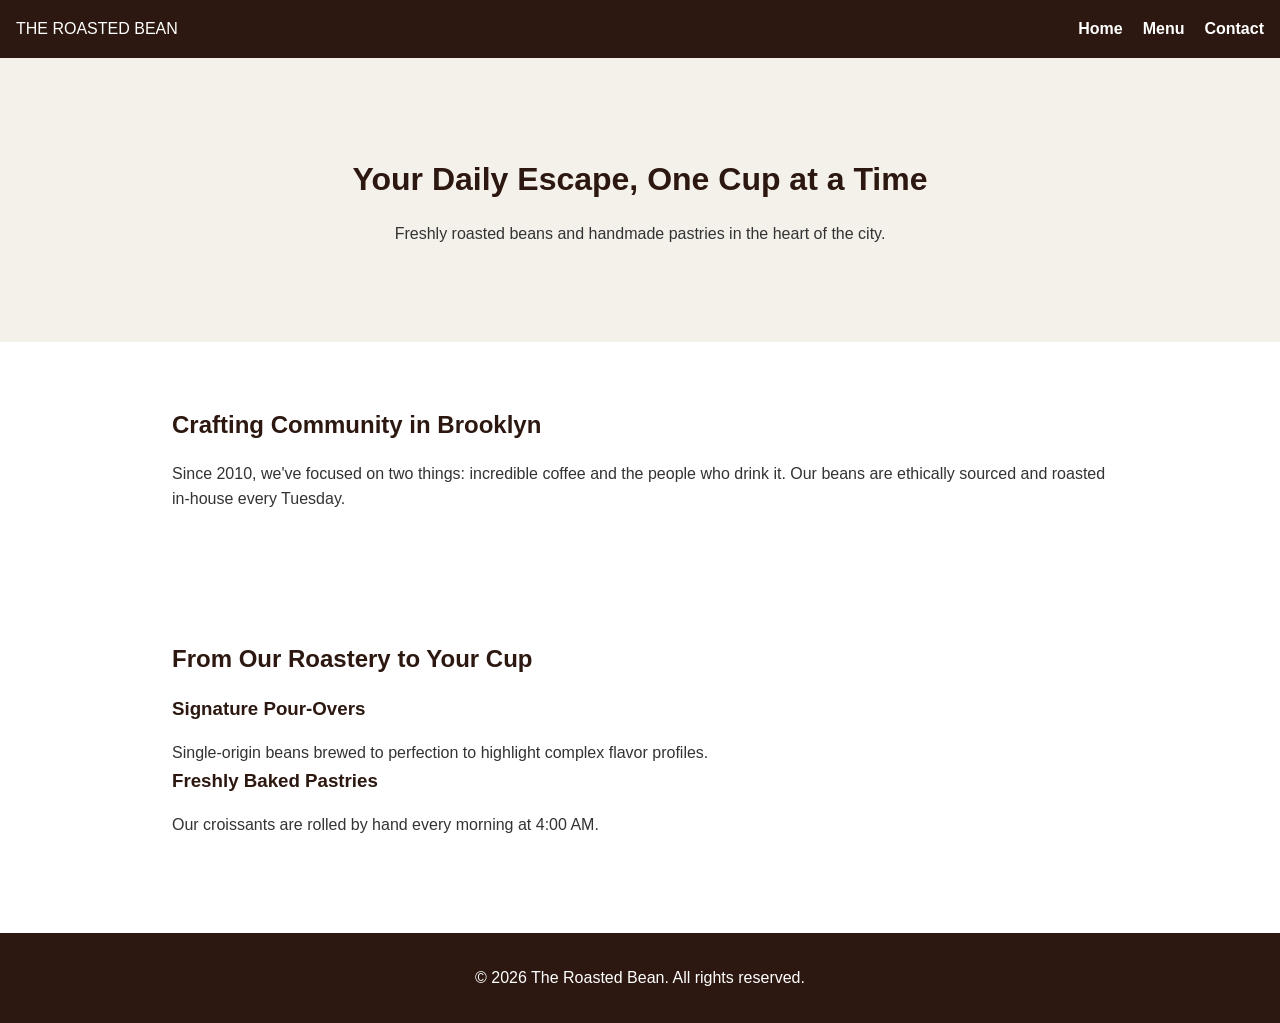
==== index.html @ 5e8767e8 "Initial commit" ====
<!DOCTYPE html>
<html lang="en">
<head>
    <meta charset="UTF-8">
    <meta name="viewport" content="width=device-width, initial-scale=1.0">
    <title>The Roasted Bean | Home</title>
    <link rel="stylesheet" href="style.css">
</head>
<body>
    <nav>
        <div class="logo">THE ROASTED BEAN</div>
        <ul>
            <li><a href="index.html">Home</a></li>
            <li><a href="menu.html">Menu</a></li>
            <li><a href="contact.html">Contact</a></li>
        </ul>
    </nav>

    <header class="hero">
        <h1>Your Daily Escape, One Cup at a Time</h1>
        <p>Freshly roasted beans and handmade pastries in the heart of the city.</p>
    </header>

    <section id="about">
        <h2>Crafting Community in Brooklyn</h2>
        <p>Since 2010, we've focused on two things: incredible coffee and the people who drink it. Our beans are ethically sourced and roasted in-house every Tuesday.</p>
    </section>

    <section id="features">
        <h2>From Our Roastery to Your Cup</h2>
        <div class="item">
            <h3>Signature Pour-Overs</h3>
            <p>Single-origin beans brewed to perfection to highlight complex flavor profiles.</p>
        </div>
        <div class="item">
            <h3>Freshly Baked Pastries</h3>
            <p>Our croissants are rolled by hand every morning at 4:00 AM.</p>
        </div>
    </section>

    <footer>
        <p>&copy; 2026 The Roasted Bean. All rights reserved.</p>
    </footer>
</body>
</html>
---- style.css ----
/* Basic Reset */
* { margin: 0; padding: 0; box-sizing: border-box; }
body { font-family: 'Segoe UI', Tahoma, Geneva, Verdana, sans-serif; line-height: 1.6; color: #333; }

/* Navigation */
nav { background: #2c1810; color: white; padding: 1rem; display: flex; justify-content: space-between; align-items: center; }
nav ul { display: flex; list-style: none; }
nav ul li { margin-left: 20px; }
nav a { color: white; text-decoration: none; font-weight: bold; }

/* Layout Containers */
section { padding: 4rem 2rem; max-width: 1000px; margin: auto; }
h1, h2, h3 { margin-bottom: 1rem; color: #2c1810; }
.hero { background: #f4f1ea; text-align: center; padding: 6rem 2rem; }

/* Forms & Buttons */
form { display: grid; gap: 1rem; max-width: 500px; }
input, textarea { padding: 0.8rem; border: 1px solid #ccc; border-radius: 4px; }
button { background: #6f4e37; color: white; padding: 1rem; border: none; cursor: pointer; border-radius: 4px; }
button:hover { background: #5a3e2b; }

/* Footer */
footer { background: #2c1810; color: white; text-align: center; padding: 2rem; margin-top: 2rem; }
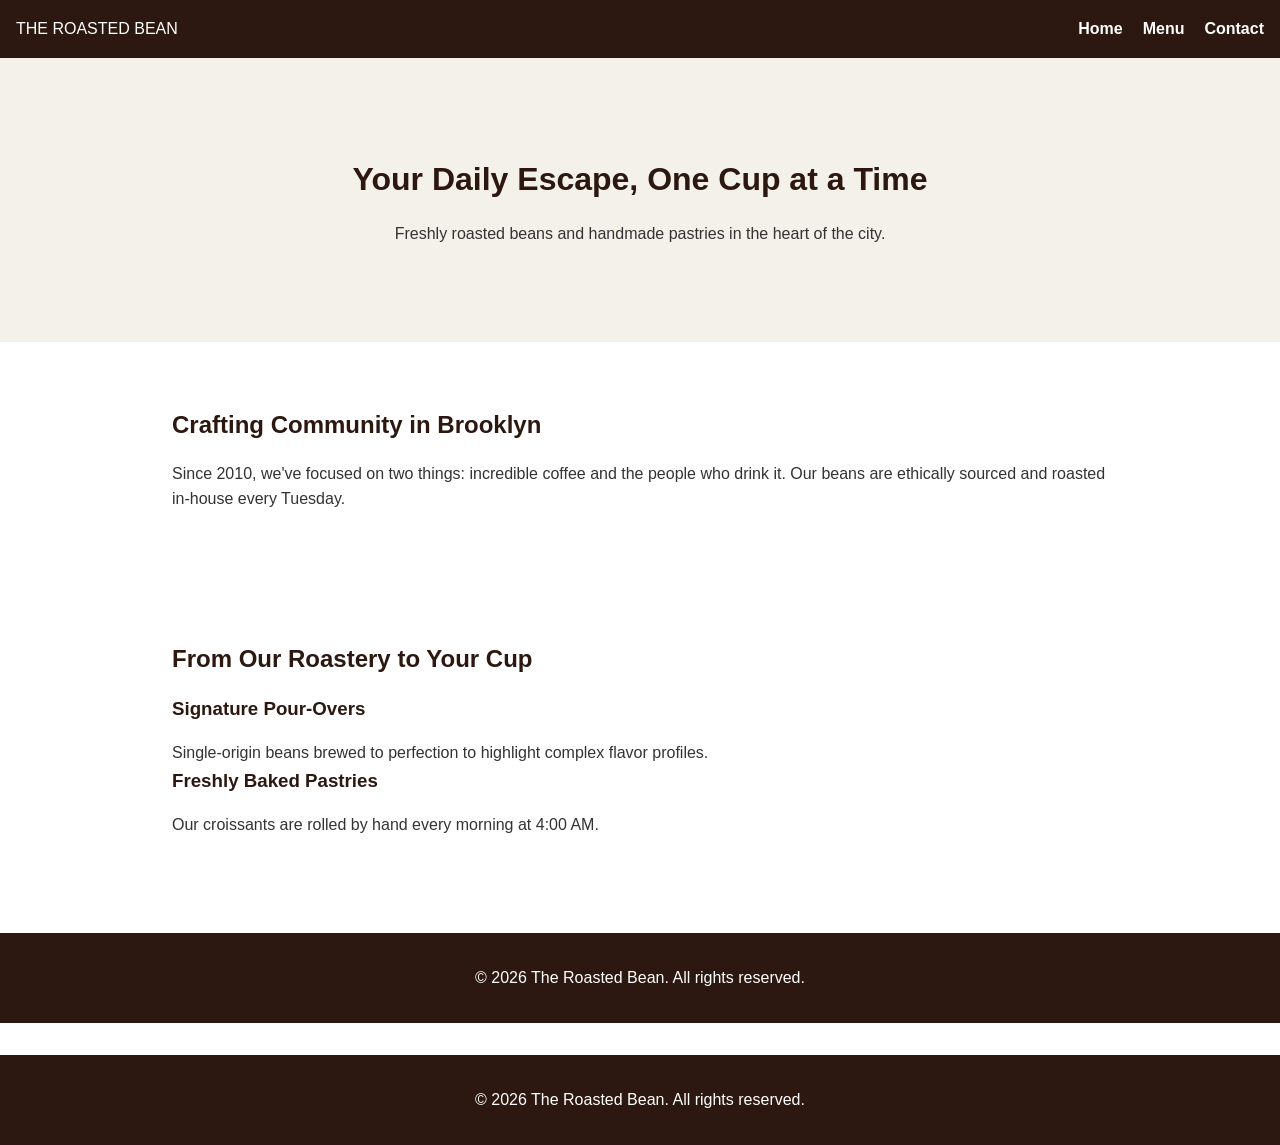
==== commit 84daa861: "Second footer" ====
--- a/index.html
+++ b/index.html
@@ -41,5 +41,8 @@
     <footer>
         <p>&copy; 2026 The Roasted Bean. All rights reserved.</p>
     </footer>
+    <footer>
+        <p>&copy; 2026 The Roasted Bean. All rights reserved.</p>
+    </footer>
 </body>
 </html>
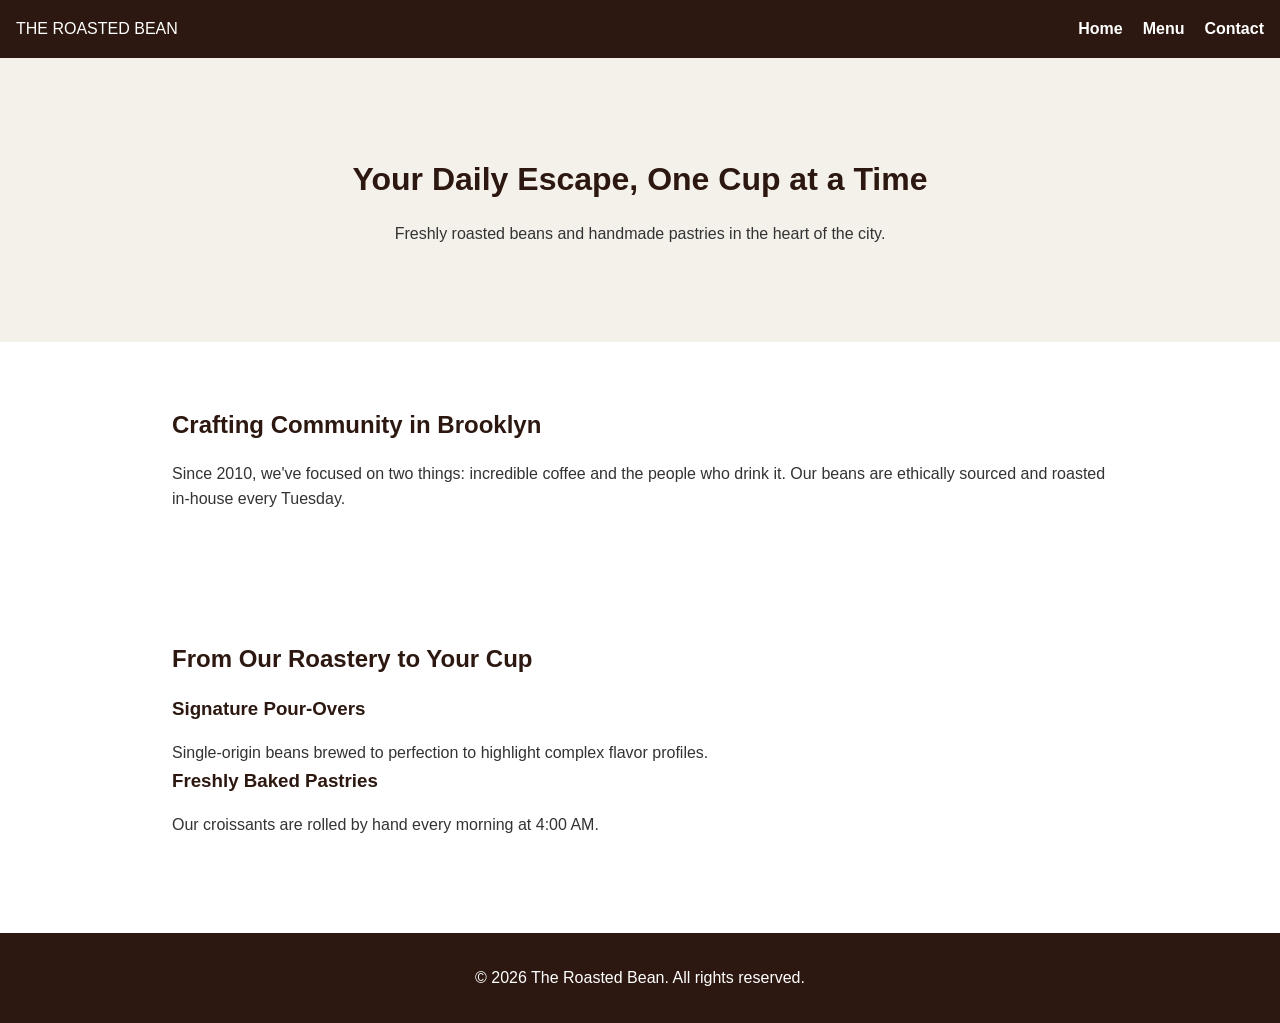
==== commit c816ab7b: "Remove Second Footer" ====
--- a/index.html
+++ b/index.html
@@ -41,8 +41,5 @@
     <footer>
         <p>&copy; 2026 The Roasted Bean. All rights reserved.</p>
     </footer>
-    <footer>
-        <p>&copy; 2026 The Roasted Bean. All rights reserved.</p>
-    </footer>
 </body>
 </html>
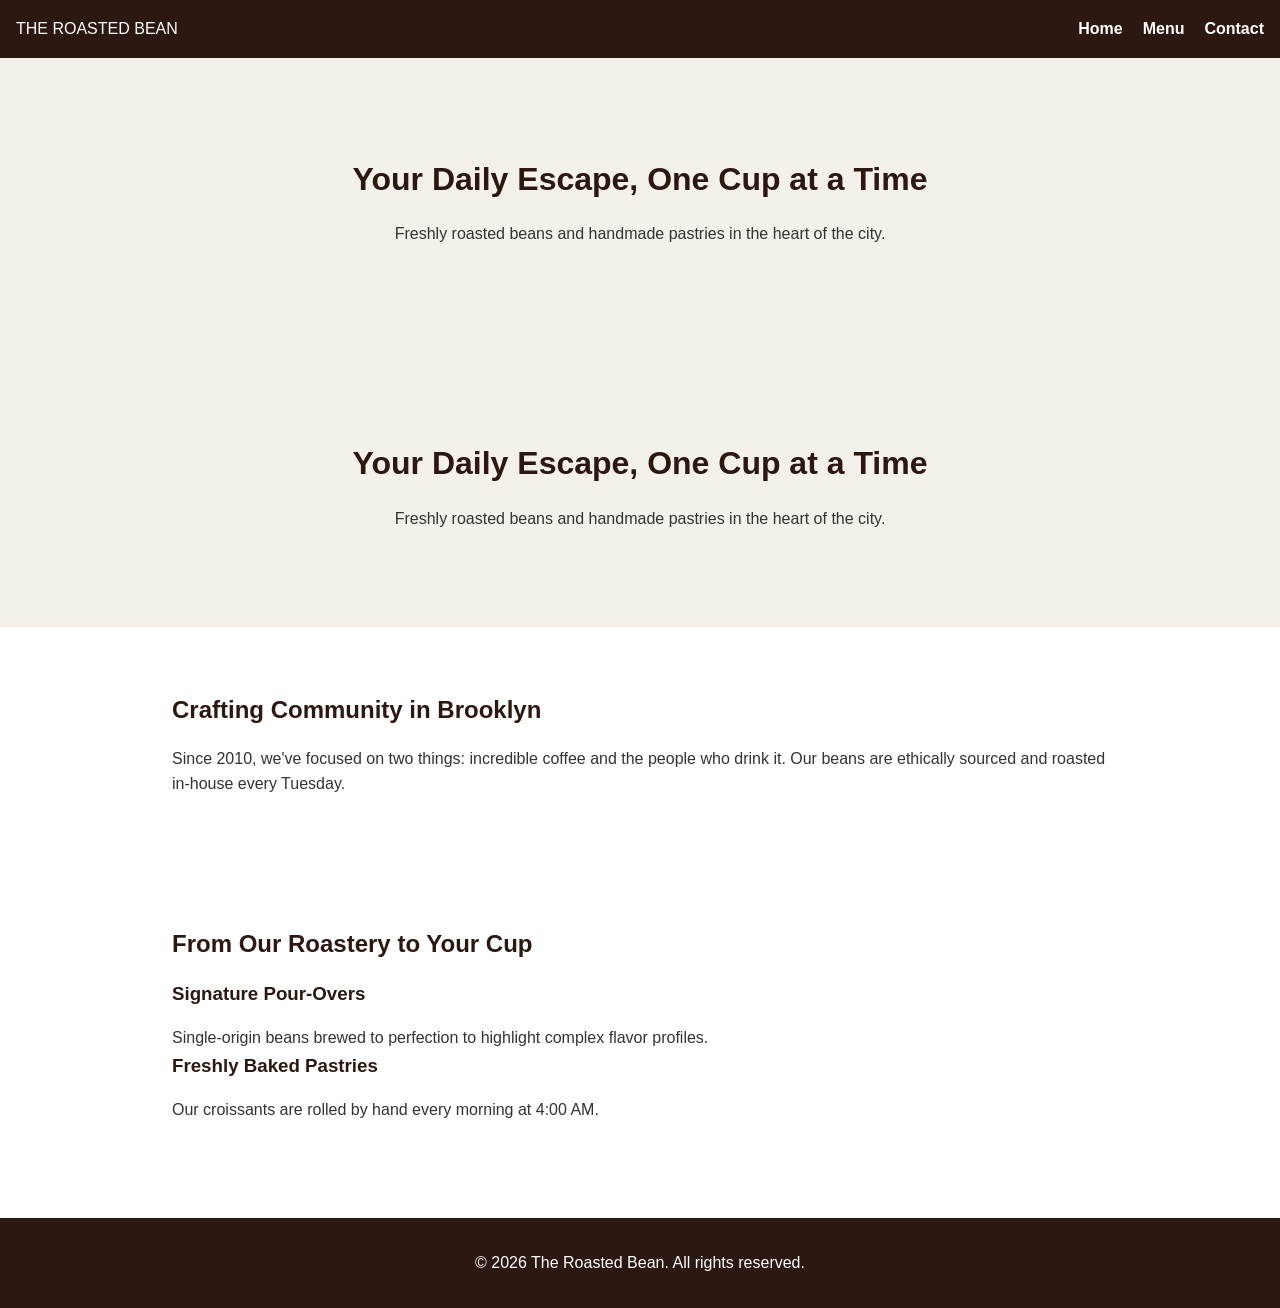
==== commit 97d6e48c: "Add Second Footer Back" ====
--- a/index.html
+++ b/index.html
@@ -15,6 +15,11 @@
             <li><a href="contact.html">Contact</a></li>
         </ul>
     </nav>
+
+    <header class="hero">
+        <h1>Your Daily Escape, One Cup at a Time</h1>
+        <p>Freshly roasted beans and handmade pastries in the heart of the city.</p>
+    </header>
 
     <header class="hero">
         <h1>Your Daily Escape, One Cup at a Time</h1>
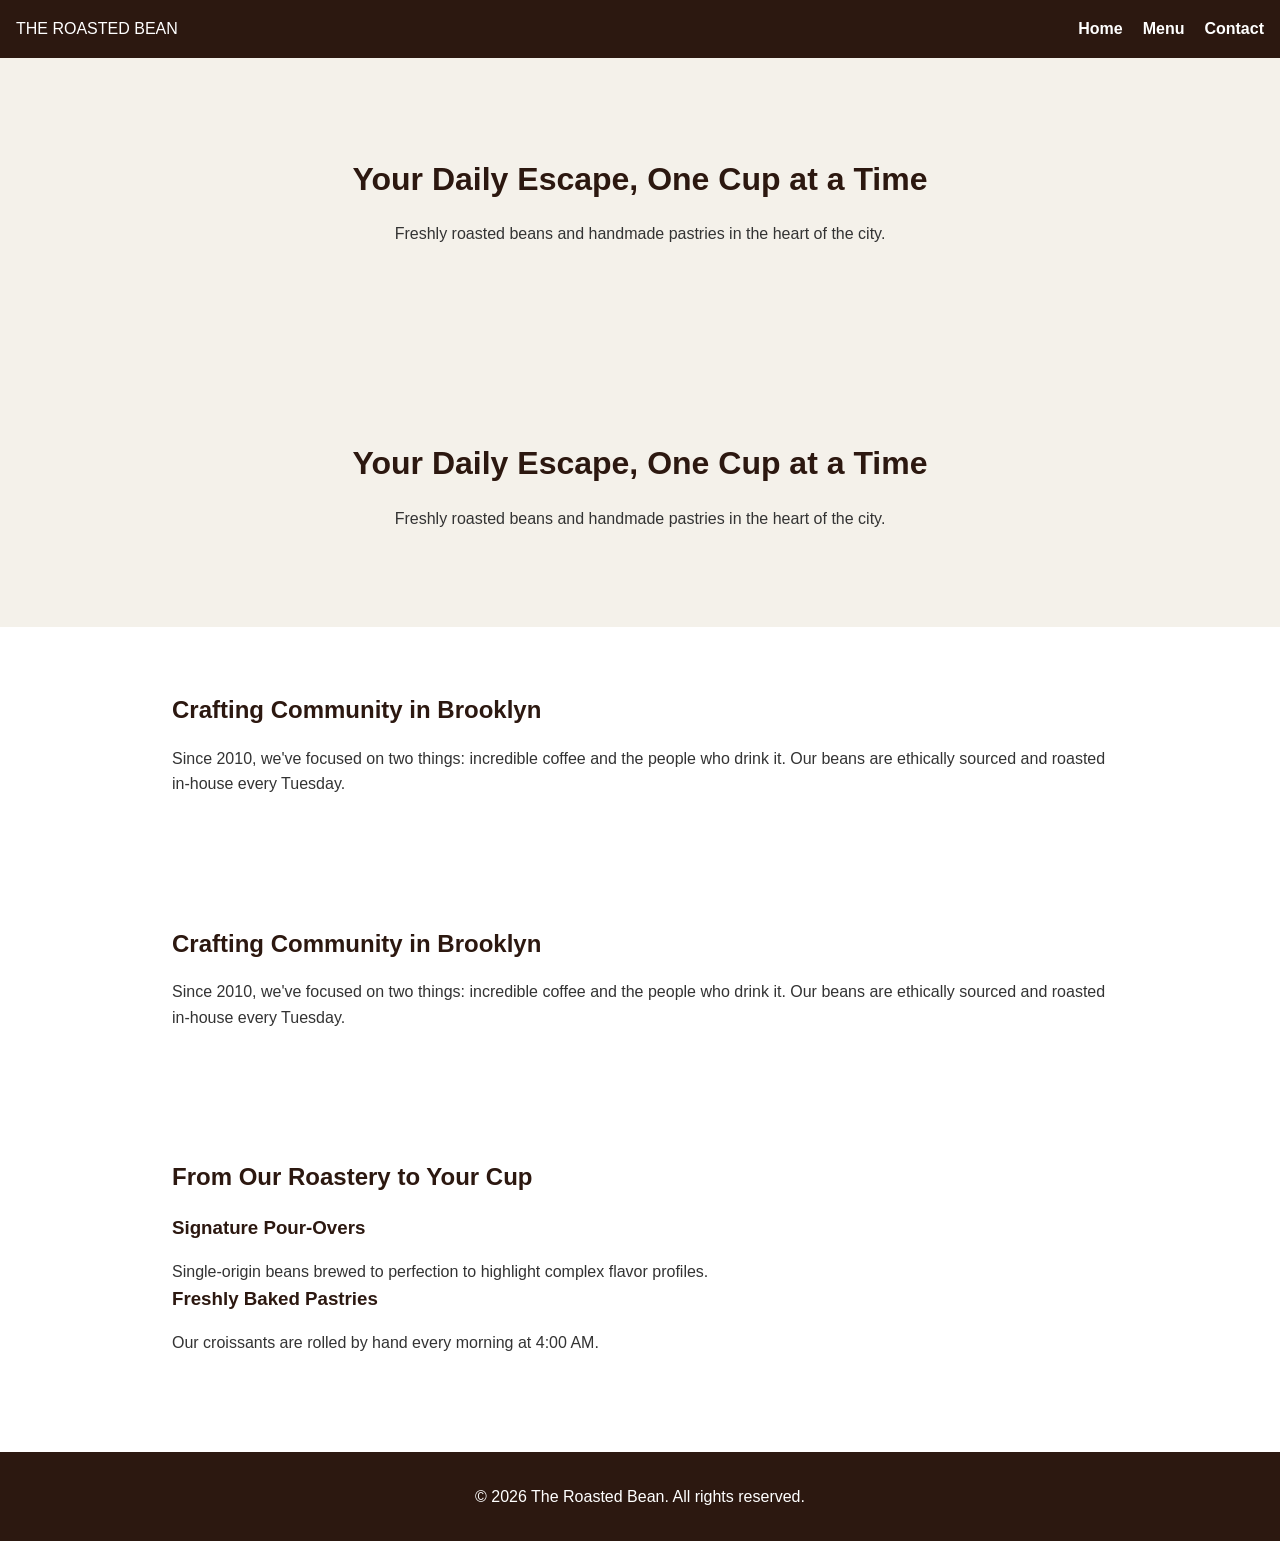
==== commit f5b9b6c6: "Duplicate About" ====
--- a/index.html
+++ b/index.html
@@ -31,6 +31,11 @@
         <p>Since 2010, we've focused on two things: incredible coffee and the people who drink it. Our beans are ethically sourced and roasted in-house every Tuesday.</p>
     </section>
 
+    <section id="about">
+        <h2>Crafting Community in Brooklyn</h2>
+        <p>Since 2010, we've focused on two things: incredible coffee and the people who drink it. Our beans are ethically sourced and roasted in-house every Tuesday.</p>
+    </section>
+
     <section id="features">
         <h2>From Our Roastery to Your Cup</h2>
         <div class="item">
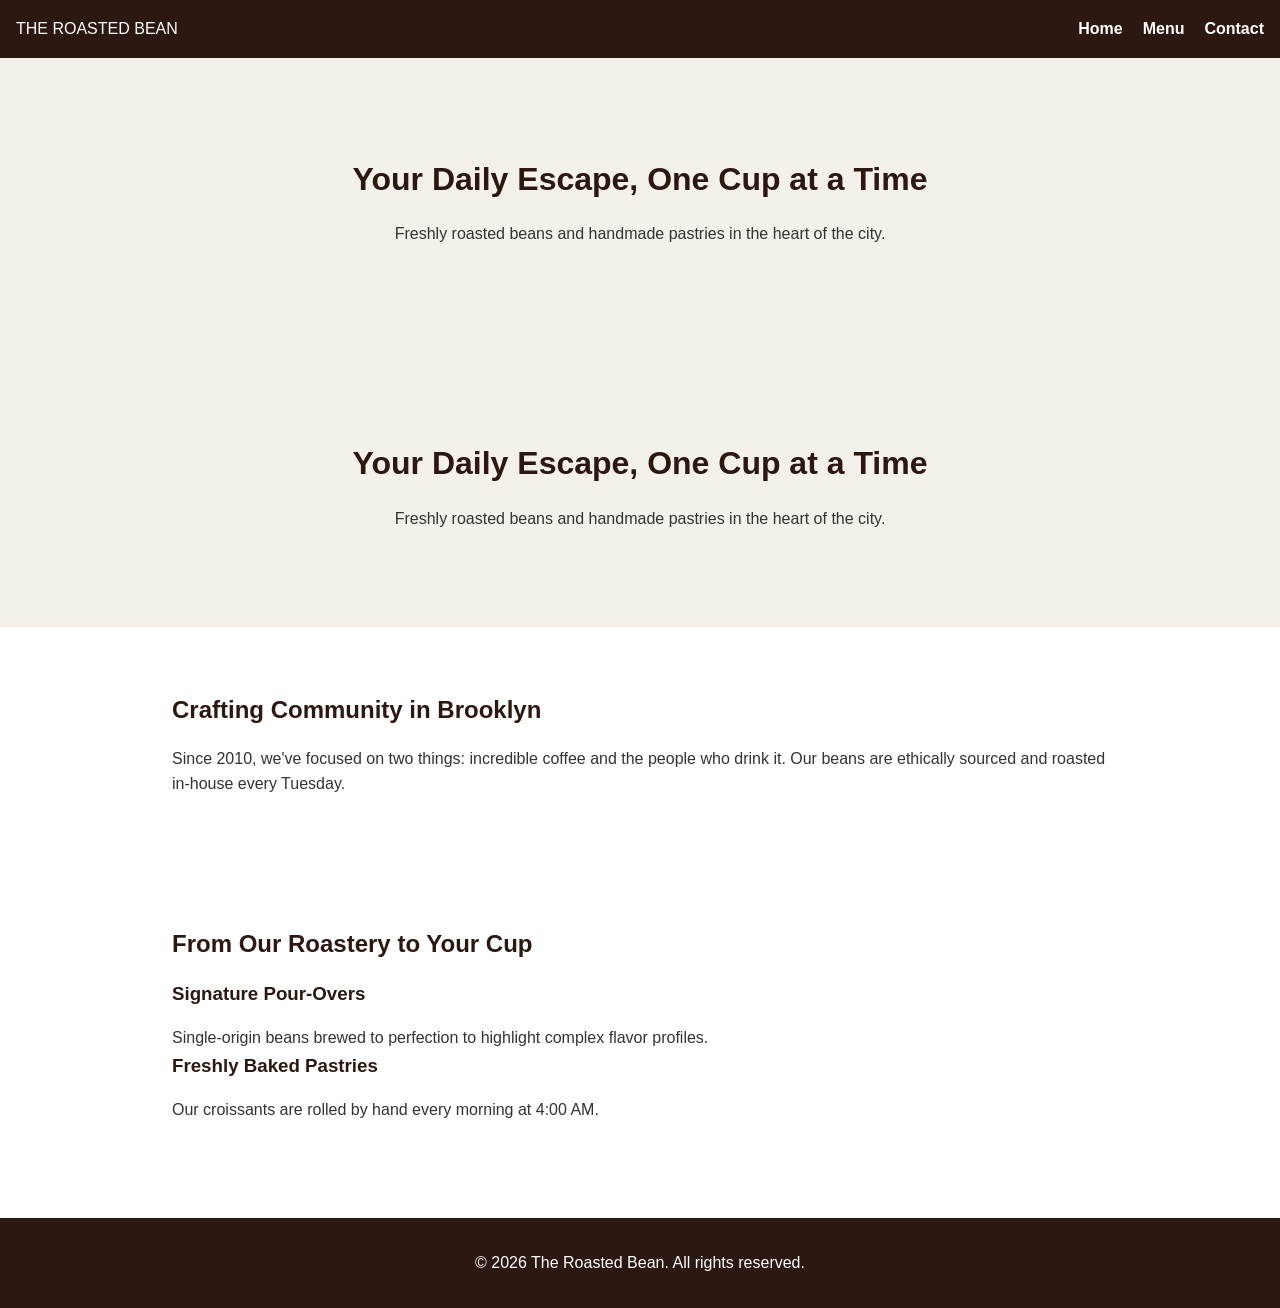
==== commit 94714ed1: "new item" ====
--- a/index.html
+++ b/index.html
@@ -31,11 +31,6 @@
         <p>Since 2010, we've focused on two things: incredible coffee and the people who drink it. Our beans are ethically sourced and roasted in-house every Tuesday.</p>
     </section>
 
-    <section id="about">
-        <h2>Crafting Community in Brooklyn</h2>
-        <p>Since 2010, we've focused on two things: incredible coffee and the people who drink it. Our beans are ethically sourced and roasted in-house every Tuesday.</p>
-    </section>
-
     <section id="features">
         <h2>From Our Roastery to Your Cup</h2>
         <div class="item">
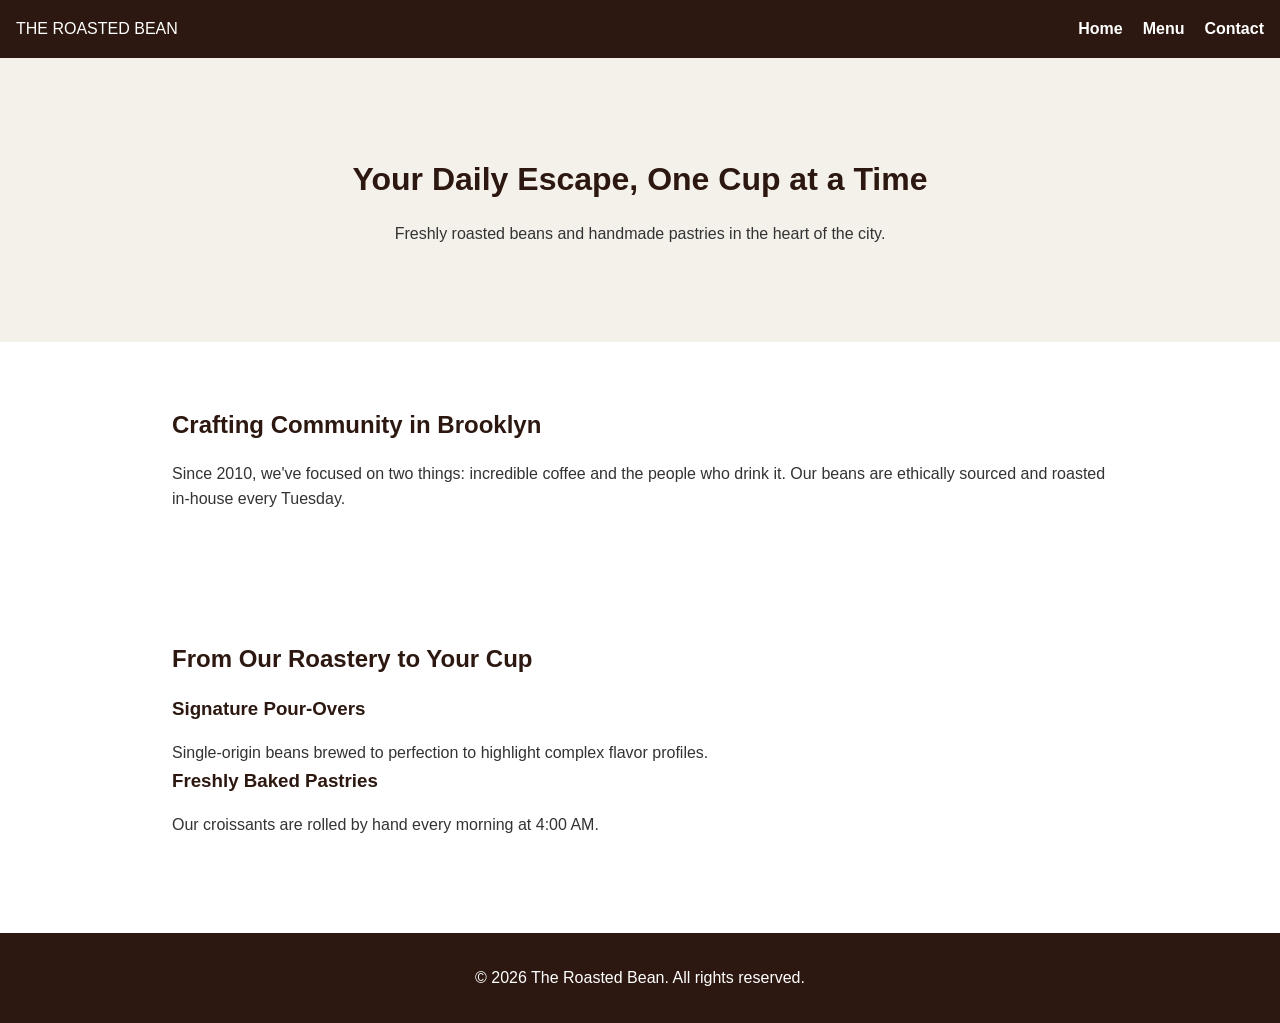
==== commit bc45a5c2: "Clean code" ====
--- a/index.html
+++ b/index.html
@@ -15,11 +15,6 @@
             <li><a href="contact.html">Contact</a></li>
         </ul>
     </nav>
-
-    <header class="hero">
-        <h1>Your Daily Escape, One Cup at a Time</h1>
-        <p>Freshly roasted beans and handmade pastries in the heart of the city.</p>
-    </header>
 
     <header class="hero">
         <h1>Your Daily Escape, One Cup at a Time</h1>
